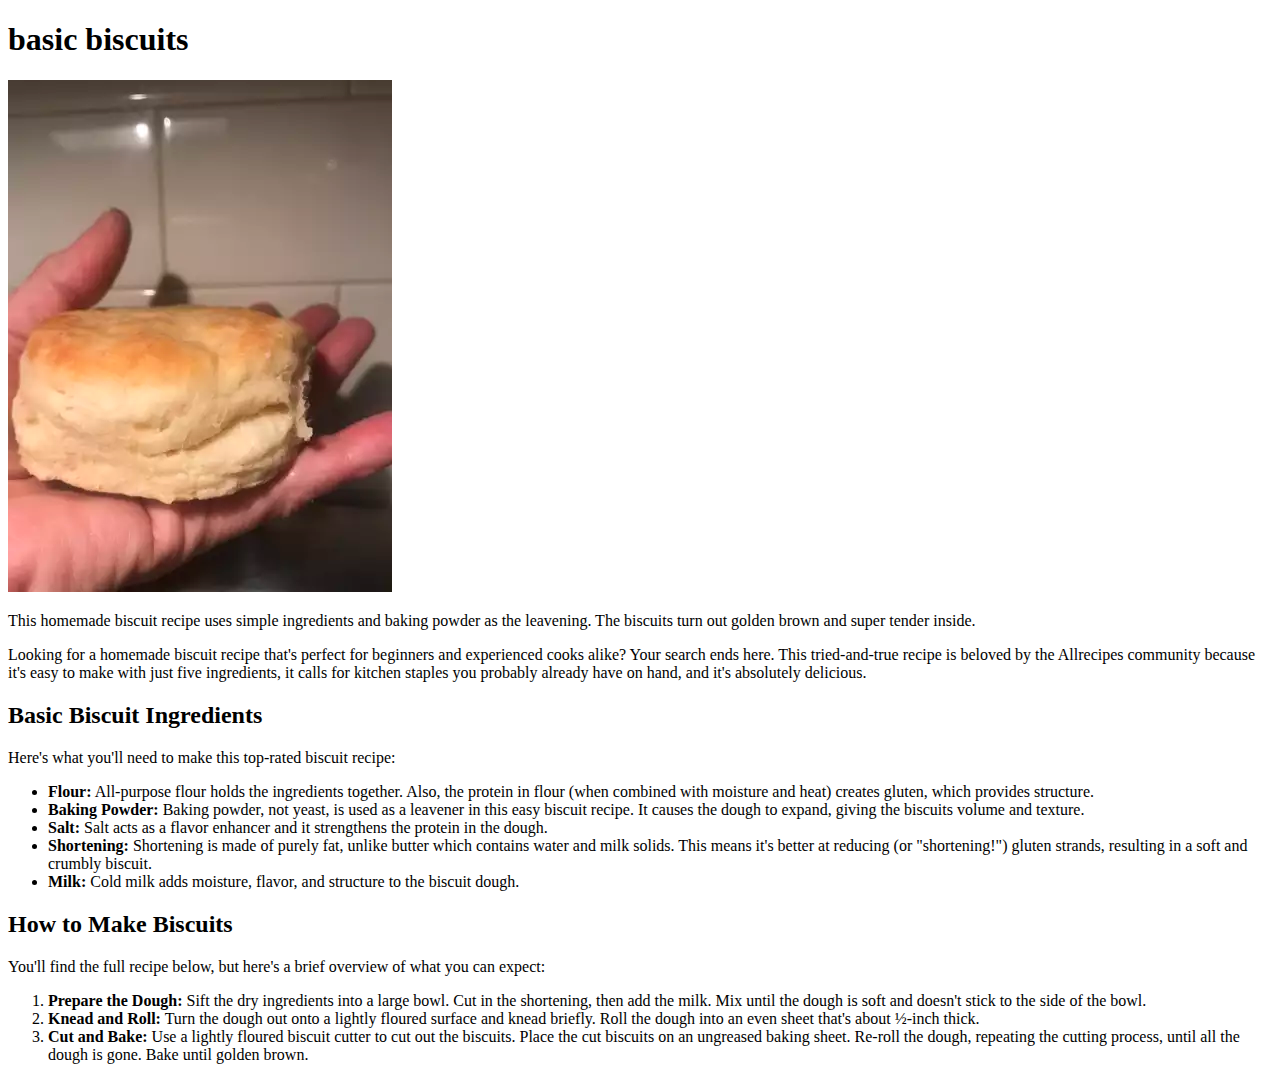
==== recipes/biscuits.html @ 0c8c7915 "added 2 more recipes and linked them to the index" ====
<!DOCTYPE html>

<html lang="en">

<head>
    <meta charset="UTF-8">
    <title>basic biscuits</title>
</head>

<body>
    <h1>basic biscuits</h1>
    <img src="../img/biscuit.webp" alt="look at this biscuit!">
    <p>This homemade biscuit recipe uses simple ingredients and baking powder as the leavening. The biscuits turn out
        golden brown and super tender inside.</p>
    <p>Looking for a homemade biscuit recipe that's perfect for beginners and experienced cooks alike? Your search ends
        here. This tried-and-true recipe is beloved by the Allrecipes community because it's easy to make with just five
        ingredients, it calls for kitchen staples you probably already have on hand, and it's absolutely delicious.</p>

    <h2>Basic Biscuit Ingredients</h2>
    <p>Here's what you'll need to make this top-rated biscuit recipe:</p>
    <ul>
        <li><strong>Flour:</strong> All-purpose flour holds the ingredients together. Also, the protein in flour (when
            combined with
            moisture and heat) creates gluten, which provides structure. </li>
        <li><strong>Baking Powder:</strong> Baking powder, not yeast, is used as a leavener in this easy biscuit recipe.
            It causes the
            dough to expand, giving the biscuits volume and texture.</li>
        <li><strong>Salt:</strong> Salt acts as a flavor enhancer and it strengthens the protein in the dough.</li>
        <li><strong>Shortening:</strong> Shortening is made of purely fat, unlike butter which contains water and milk
            solids. This means
            it's better at reducing (or "shortening!") gluten strands, resulting in a soft and crumbly biscuit.</li>
        <li><strong>Milk:</strong> Cold milk adds moisture, flavor, and structure to the biscuit dough.</li>
    </ul>

    <h2>How to Make Biscuits</h2>
    <p>You'll find the full recipe below, but here's a brief overview of what you can expect:</p>
    <ol>
        <li><strong>Prepare the Dough:</strong> Sift the dry ingredients into a large bowl. Cut in the shortening, then
            add the milk. Mix until the dough is soft and doesn't stick to the side of the bowl.</li>
        <li><strong> Knead and Roll:</strong> Turn the dough out onto a lightly floured surface and knead briefly. Roll
            the dough into an even sheet that's about ½-inch thick.</li>
        <li><strong> Cut and Bake:</strong> Use a lightly floured biscuit cutter to cut out the biscuits. Place the cut
            biscuits on an ungreased baking sheet. Re-roll the dough, repeating the cutting process, until all the dough
            is gone. Bake until golden brown.</li>
    </ol>

</body>

</html>
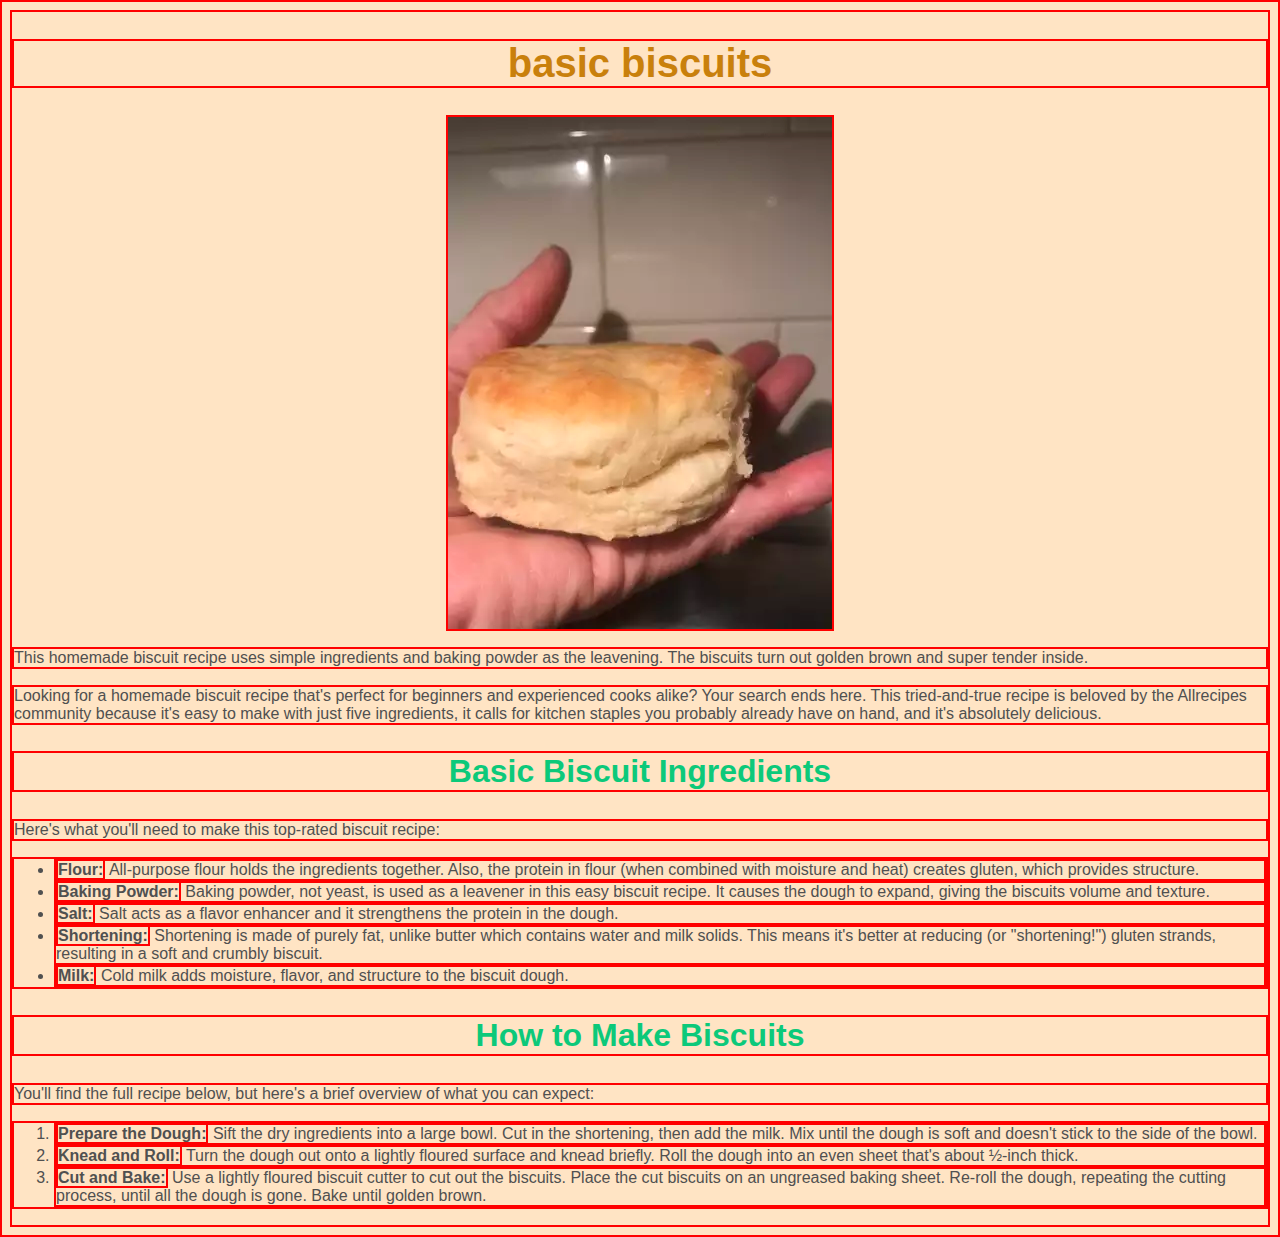
==== commit 70338a7c: "created 3 new recipes and linked them to the index" ====
--- a/recipes/biscuits.html
+++ b/recipes/biscuits.html
@@ -5,6 +5,8 @@
 <head>
     <meta charset="UTF-8">
     <title>basic biscuits</title>
+    <link rel="stylesheet" href="../css/style.css">
+
 </head>
 
 <body>
--- a/css/style.css
+++ b/css/style.css
@@ -0,0 +1,39 @@
+* {
+    font-family: Helvetica, sans-serif;
+    background-color:bisque;
+    color: rgb(80, 80, 80);
+    border: 2px solid red;
+}
+
+a {
+    text-decoration: none;
+}
+
+img {
+    display: block;
+    margin-left: auto;
+    margin-right: auto;
+
+}
+
+h1,
+h2,
+h3 {
+    text-align: center;
+}
+
+h1 {
+    font-size: 40px;
+    color: rgb(201, 128, 12)
+}
+
+h2 {
+    font-size: 32px;
+    color: rgb(12, 201, 122)
+}
+
+ul.inline-ul {
+    text-align: center;
+    margin: 0;
+    padding: 0;
+}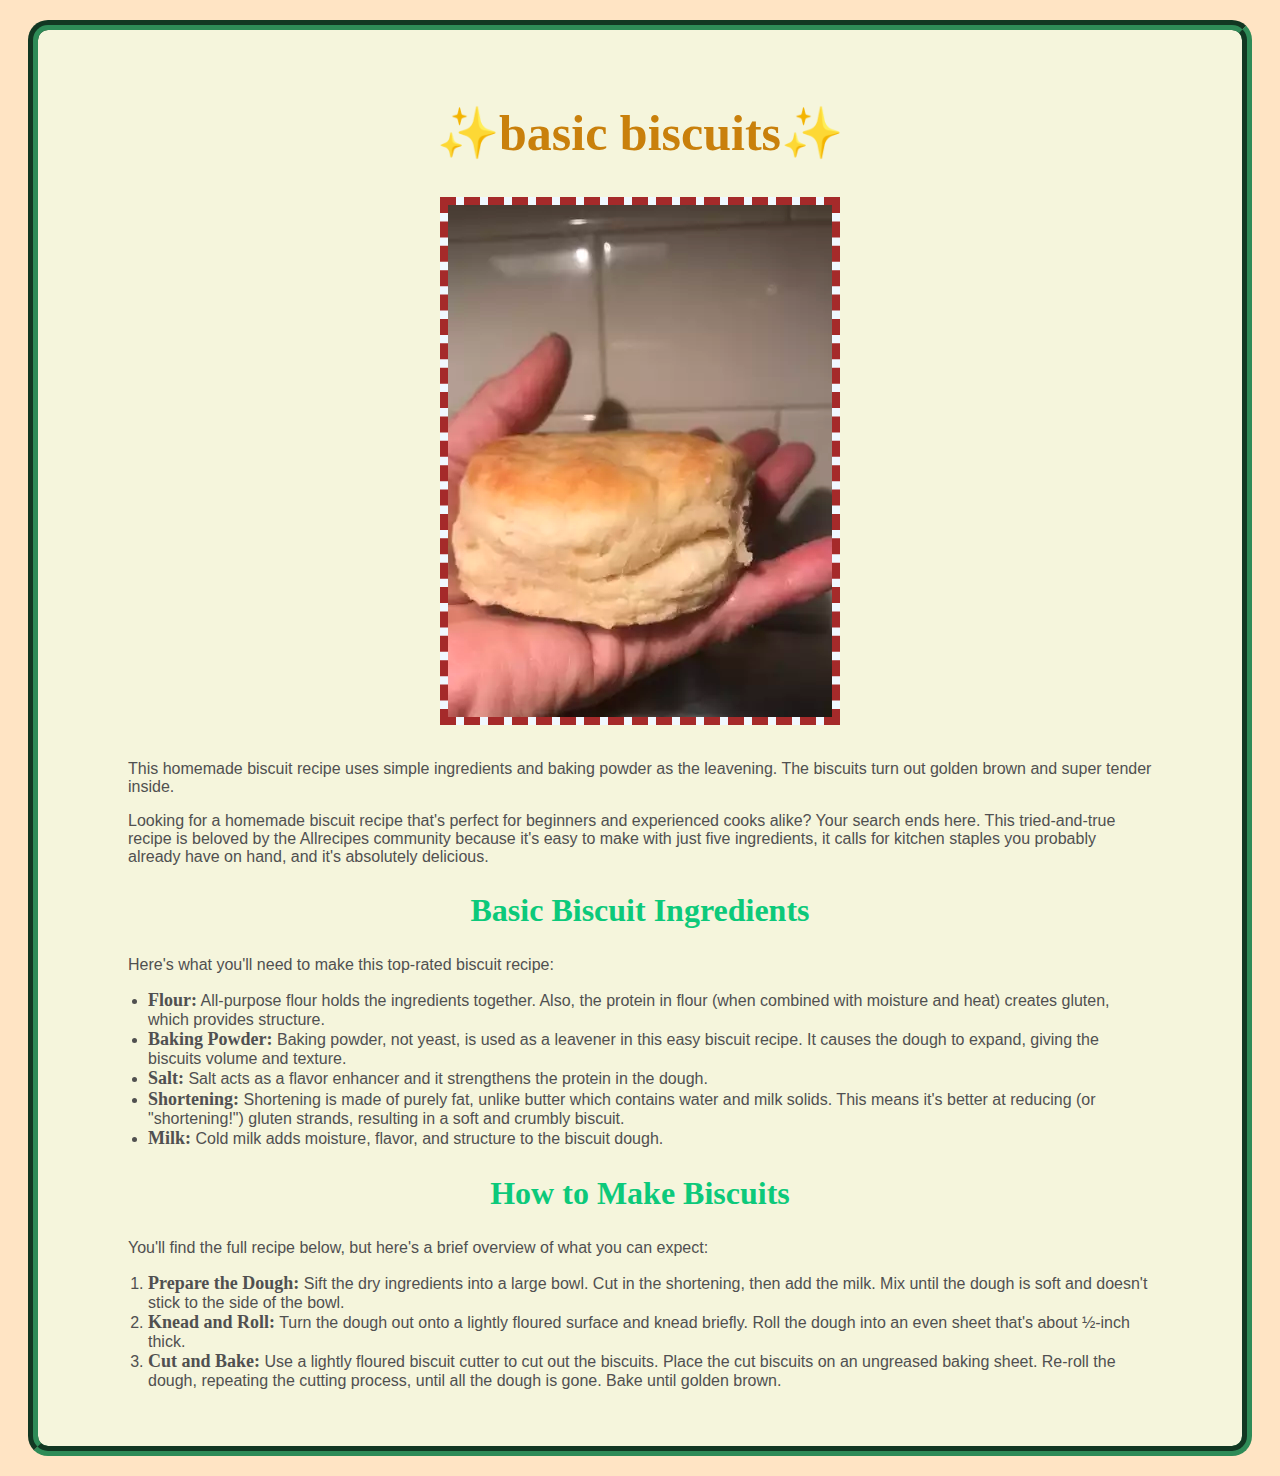
==== commit f4323ad8: "added style info to the recipes" ====
--- a/recipes/biscuits.html
+++ b/recipes/biscuits.html
@@ -10,7 +10,8 @@
 </head>
 
 <body>
-    <h1>basic biscuits</h1>
+    <div class="card">
+    <h1>✨basic biscuits✨</h1>
     <img src="../img/biscuit.webp" alt="look at this biscuit!">
     <p>This homemade biscuit recipe uses simple ingredients and baking powder as the leavening. The biscuits turn out
         golden brown and super tender inside.</p>
@@ -46,6 +47,7 @@
             is gone. Bake until golden brown.</li>
     </ol>
 
+</div>
 </body>
 
 </html>--- a/css/style.css
+++ b/css/style.css
@@ -1,30 +1,54 @@
+html{
+    background-color:bisque;
+    box-sizing: border-box;
+}
+
+*, *:before, *:after {
+    box-sizing: inherit;
+  }
+
 * {
     font-family: Helvetica, sans-serif;
-    background-color:bisque;
     color: rgb(80, 80, 80);
-    border: 2px solid red;
 }
 
 a {
     text-decoration: none;
+    font-size: 20px;
+}
+
+a:hover, a:visited:hover {
+    color: cadetblue;
+}
+
+a:visited {
+    color: gray;
 }
 
 img {
     display: block;
     margin-left: auto;
     margin-right: auto;
+    border: 8px dashed brown;
+    background-color: aliceblue;
+    margin: 35px auto;
 
 }
 
 h1,
 h2,
-h3 {
+h3, strong, a {
     text-align: center;
+    font-family: fantasy;
+}
+
+strong {
+    font-size: 18px;
 }
 
 h1 {
-    font-size: 40px;
-    color: rgb(201, 128, 12)
+    font-size: 50px;
+    color: rgb(201, 128, 12);
 }
 
 h2 {
@@ -32,8 +56,27 @@
     color: rgb(12, 201, 122)
 }
 
+p {
+    margin: 16px 50px;
+}
+
+li{
+    margin-left: 30px;
+    margin-right: 50px;
+}
+
 ul.inline-ul {
     text-align: center;
     margin: 0;
     padding: 0;
-}+}
+
+.card {
+    background-color: beige;
+    border-color: seagreen;
+    border-radius: 20px;
+    border-width: 10px;
+    border-style: groove;
+    margin: 20px;
+    padding: 40px;
+}
